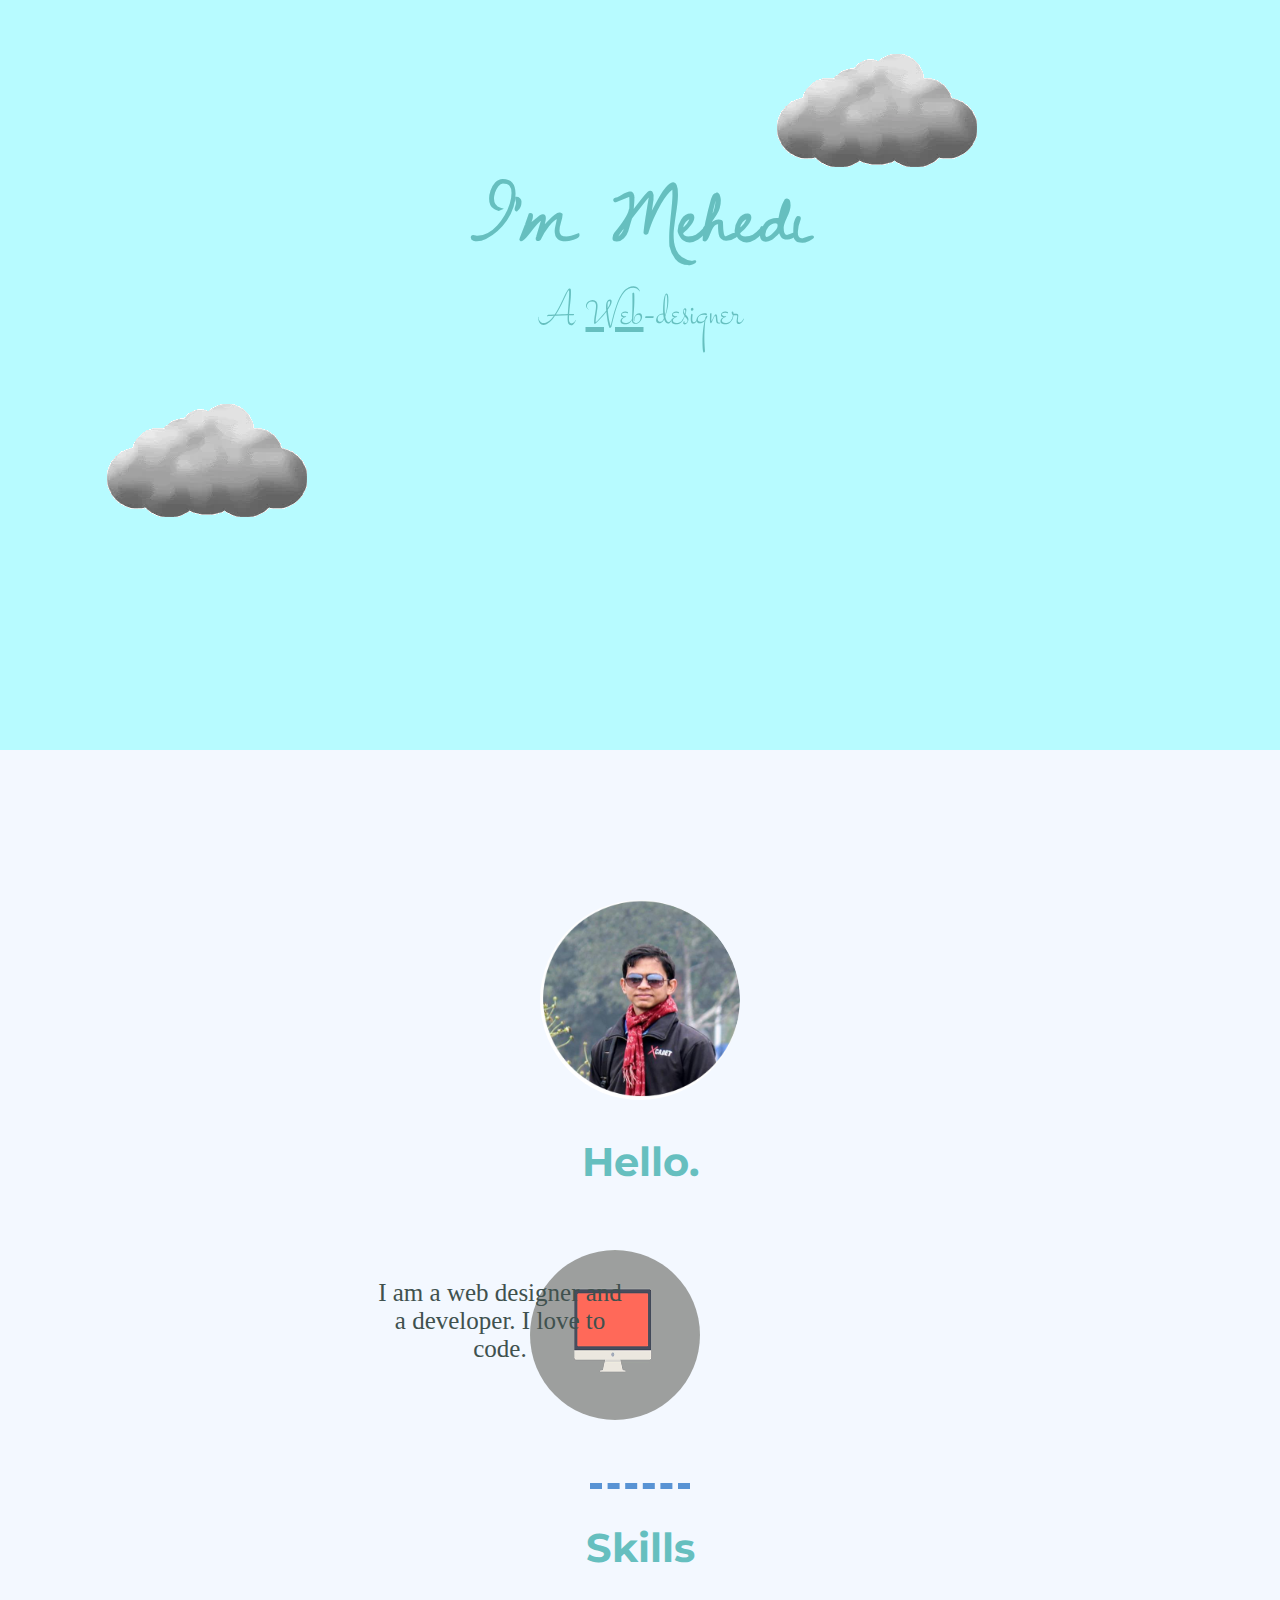
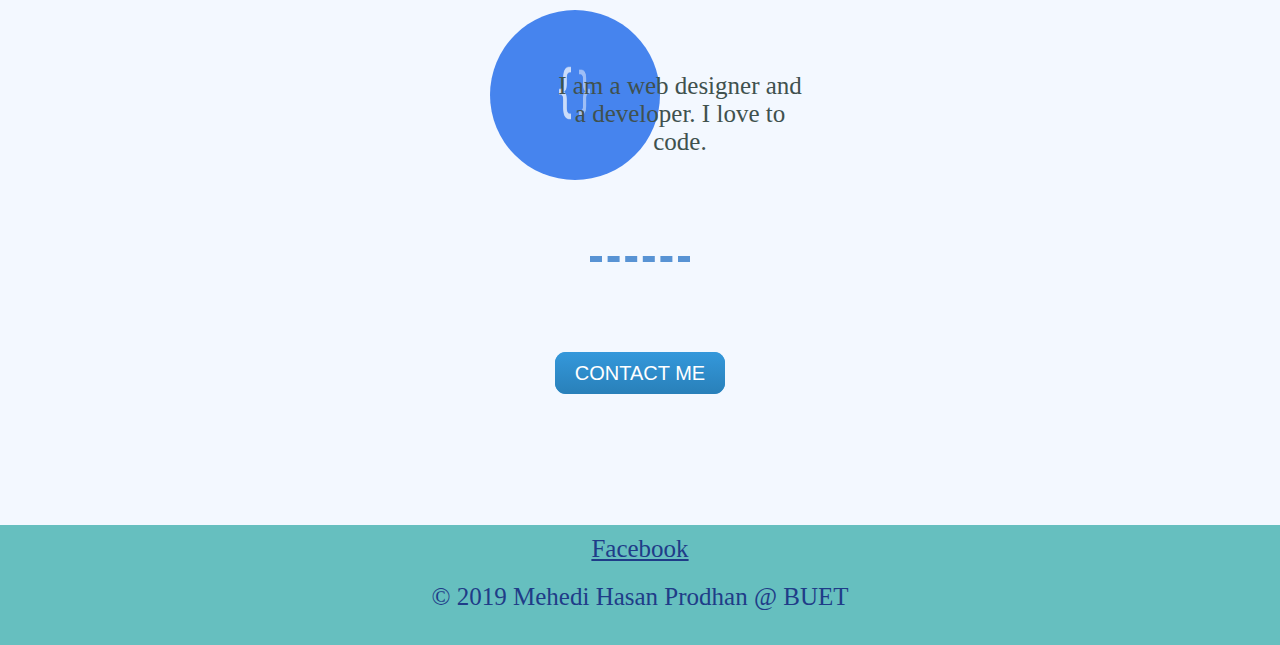
==== xmample.html @ 34dc2b01 "Add files via upload" ====
<!DOCTYPE html>
<html lang="en" dir="ltr">
  <head>
    <meta charset="utf-8">
    <link rel="stylesheet" href="xmpl.css">
    <link rel="icon" href="favicon.ico">
  <link href="https://fonts.googleapis.com/css?family=Dawning+of+a+New+Day|Stalemate" rel="stylesheet">
  <link href="https://fonts.googleapis.com/css?family=Montserrat" rel="stylesheet">
    <title></title>
  </head>
  <body>
<div class="bal">

</div>
    <div class="div1">
      <img src="giphy.webp" alt="cloud1" class="img1">
      <div class="div2">
        <h1 class="h1">I'm Mehedi</h1>
        <p class="p1">A <u>Web</u>-designer</p>
      </div>
      <img src="giphy.webp" alt="cloud1" class="img2">
    </div>
    <div class=" div3">
      <img src="mhp.jpg" alt="mhp" class="img4">
      <h2 class="h">Hello.</h2>
      <img src="Q7i2.gif" alt=""class="img5">
      <p class="p">I am a web designer and a developer. I love to code.</p>
    </div>

    <hr class="hr2">
        <h2 class="h">Skills</h2>
          <img src="code-loader.gif" alt="" class="code">
        <div class="div3">

              <p class="p5">I am a web designer and a developer. I love to code.</p>
                      </div>
                        <hr class="hr1">
    <div class="div3"> <a href="mailto:hppmpp00@gmail.com" class="butn">CONTACT ME</a> </div>
    <div class="div4">
<a href="http://fb.com/ccc.mehedi.1613.32" class="p3">Facebook</a>
<p class="p3">© 2019 Mehedi Hasan Prodhan @ BUET</p>
    </div>
  </body>
</html>
---- xmpl.css ----
body{
  padding:0px 0px 0px 0px;
  margin:0px 0px 0px 0px;
  background-color: #f3f8ff;
  }
.div1{
    padding:0px 0px 0px 0px;
      margin:0px 0px 0px 0px;
  width:auto;
  height:700px;
  background-color: #b7fbff;
  position: relative;
  bottom:50px;
}
.div2{
  text-align:center;
  font-size:40px;
  position:relative;
  top:100px
}
.img1{
  position:absolute;
  right: 300px;

}
.img2{
  position:absolute;
  top:350px;
  left: 100px;

}
.h1{
  margin-top: 50px;
  margin-bottom: 0px;
  display:block;
  color:#66BFBF;
font-family: 'Dawning of a New Day', cursive;
}
.p1{
color:#66BFBF;
font-family: 'Stalemate', cursive;
font-size: 50px;
margin-top: 0px;
    margin-bottom: 0px;
}
.img4{
  height:200px;
  width:200px;
  border-radius:110%;
}
.div3{
  text-align: center;
  margin-top:100px;

}
.h{
    text-align: center;
    text-align: center;
  font-family: 'Montserrat', sans-serif;
  color:#66BFBF;
  font-size: 40px;
}
.p{
  color:#40514E;
  font-size:25px;
  width:250px;
  margin:auto;
  position:relative;
  right:140px;
  top:60px;
}
.hr1{
  margin: 100px auto;
  height:0px;
  width:100px;
  border-style:none;
  border-top: dashed;
  border-width:6px;
  border-color: #5893d4;
}
.butn {
  background: #3498db;
  background-image: -webkit-linear-gradient(top, #3498db, #2980b9);
  background-image: -moz-linear-gradient(top, #3498db, #2980b9);
  background-image: -ms-linear-gradient(top, #3498db, #2980b9);
  background-image: -o-linear-gradient(top, #3498db, #2980b9);
  background-image: linear-gradient(to bottom, #3498db, #2980b9);
  -webkit-border-radius: 11;
  -moz-border-radius: 11;
  border-radius: 11px;
  font-family: Arial;
  color: #ffffff;
  font-size: 20px;
  padding: 10px 20px 10px 20px;
  text-decoration: none;
  margin-bottom: 30px;
}

.butn:hover {
  background: #3cb0fd;
  background-image: -webkit-linear-gradient(top, #3cb0fd, #3498db);
  background-image: -moz-linear-gradient(top, #3cb0fd, #3498db);
  background-image: -ms-linear-gradient(top, #3cb0fd, #3498db);
  background-image: -o-linear-gradient(top, #3cb0fd, #3498db);
  background-image: linear-gradient(to bottom, #3cb0fd, #3498db);
  text-decoration: none;
}
.div4{
  text-align: center;
  height:120px;
width:auto;
  margin-top:140px;
  background-color: #66BFBF;
}
.code{
  height:170px;
  width:170px;
  border-radius:100%;
  position:absolute;
  right: 0px;
    left: 490px;
  top:1610px;
}
.p3{
  margin-top: 20px;
  position:relative;
  top:10px;
  color: #1f3c88;
  font-size: 25px;
}
.p5{
  color:#40514E;
  font-size:25px;
  width:250px;
  margin:auto;
  position: relative;
  left:40px;
}
.img5{
  height:170px;
  width:170px;
  border-radius:100%;
position:absolute;
right:580px;
top:1250px;
}
.hr2{
  margin: 180px auto 20px;
  height:0px;
  width:100px;
  border-style:none;
  border-top: dashed;
  border-width:6px;
  border-color: #5893d4;
}
.bal{
  height: 50px;
  background-color: #b7fbff;
}
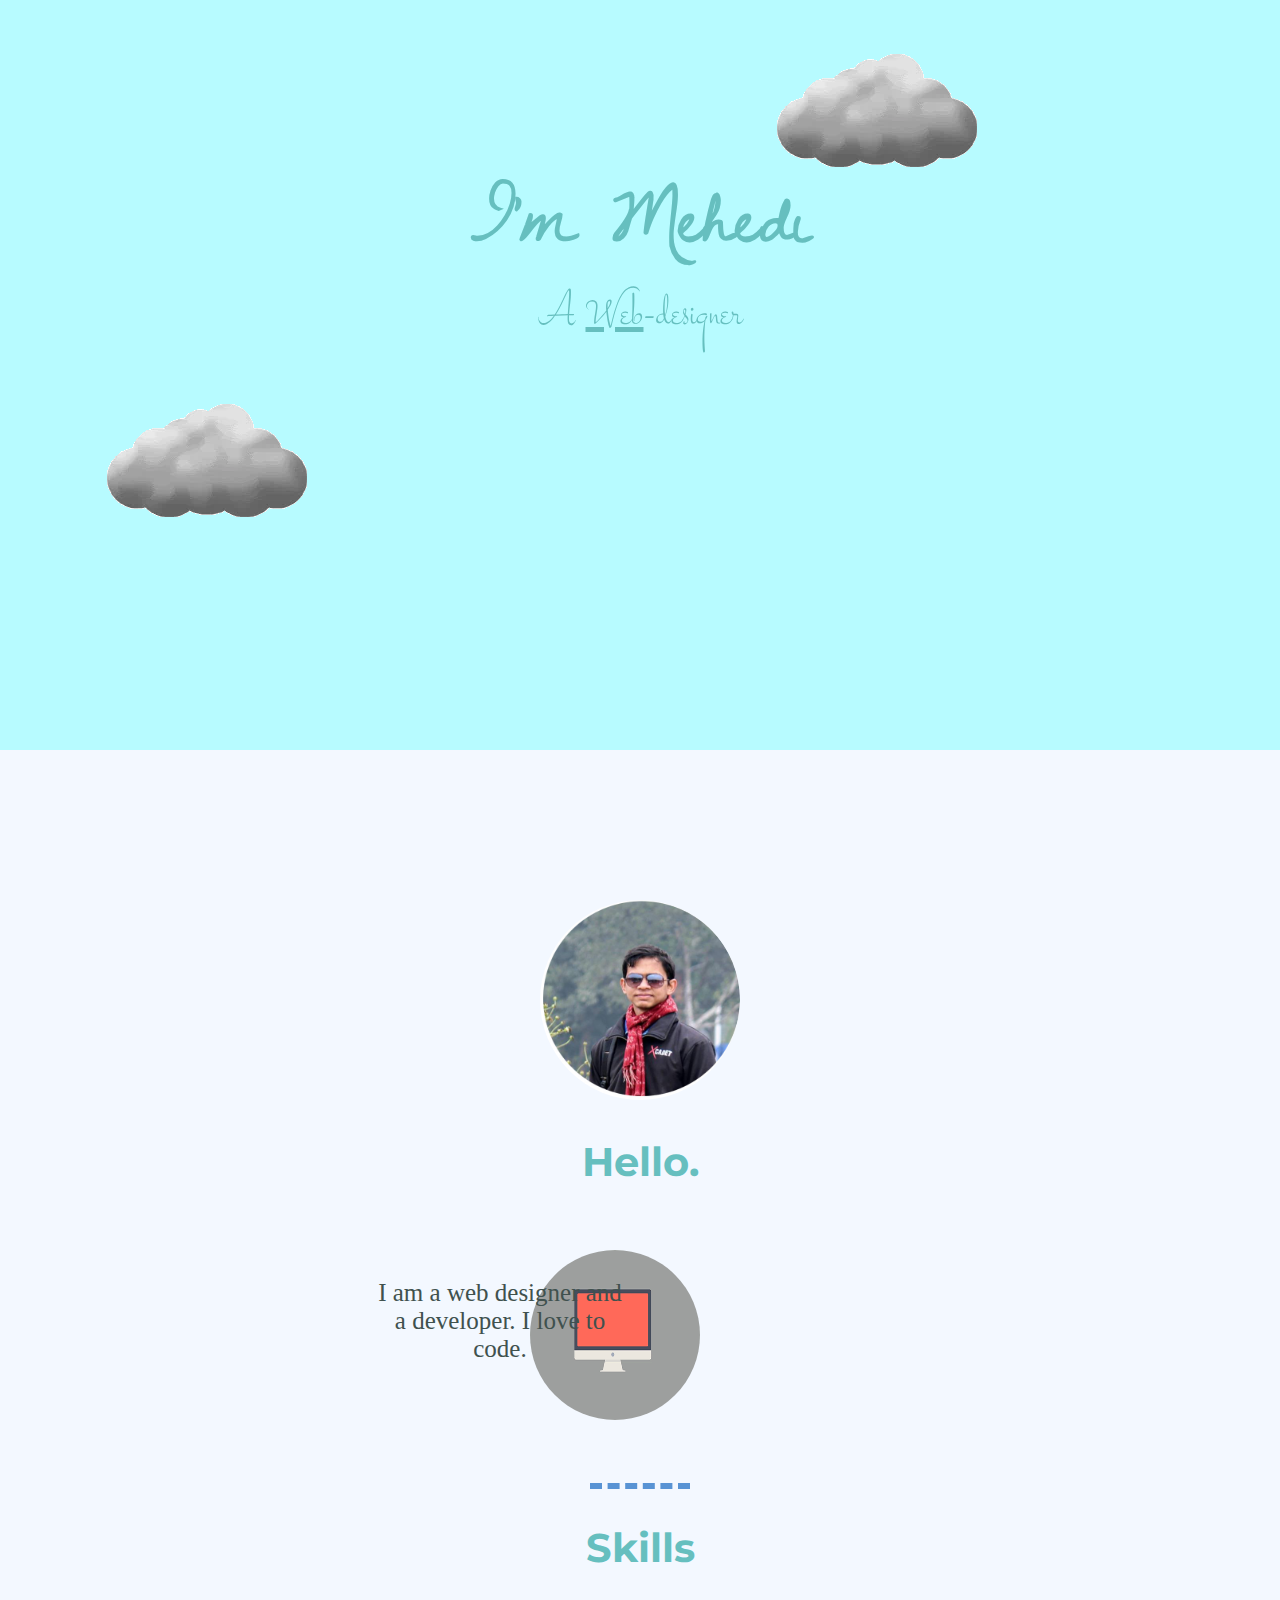
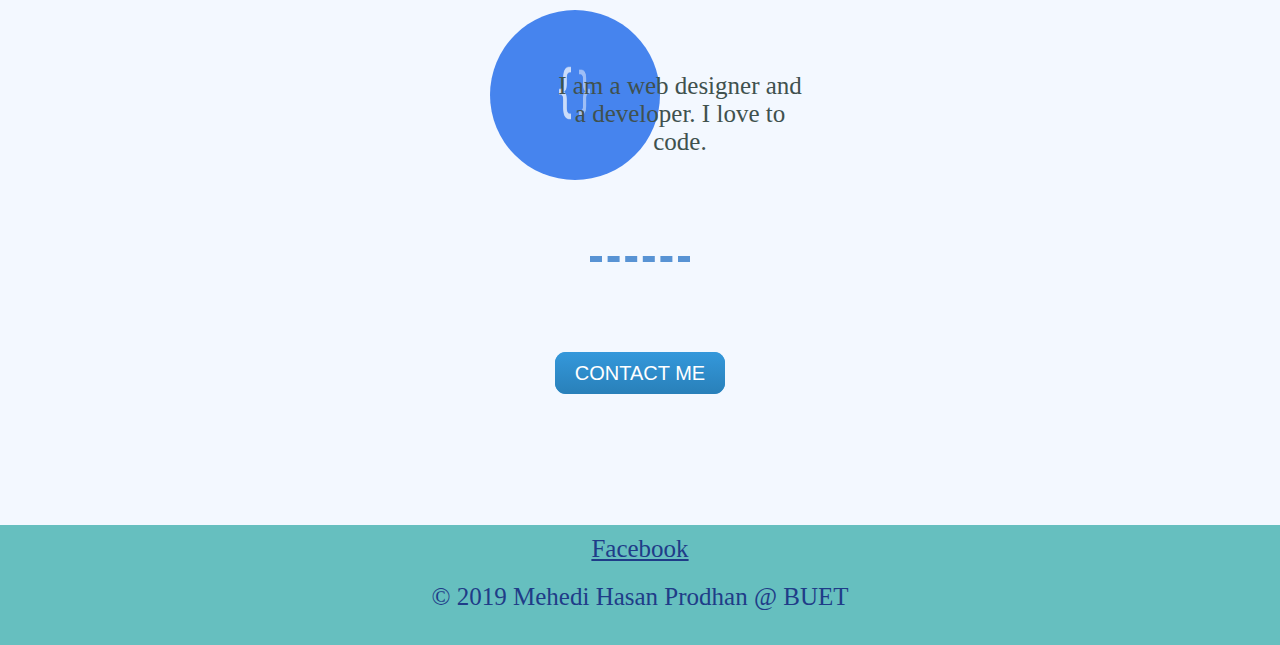
==== commit 0c6d7df3: ":)" ====
--- a/xmample.html
+++ b/xmample.html
@@ -6,7 +6,7 @@
     <link rel="icon" href="favicon.ico">
   <link href="https://fonts.googleapis.com/css?family=Dawning+of+a+New+Day|Stalemate" rel="stylesheet">
   <link href="https://fonts.googleapis.com/css?family=Montserrat" rel="stylesheet">
-    <title></title>
+    <title>MHP</title>
   </head>
   <body>
 <div class="bal">
